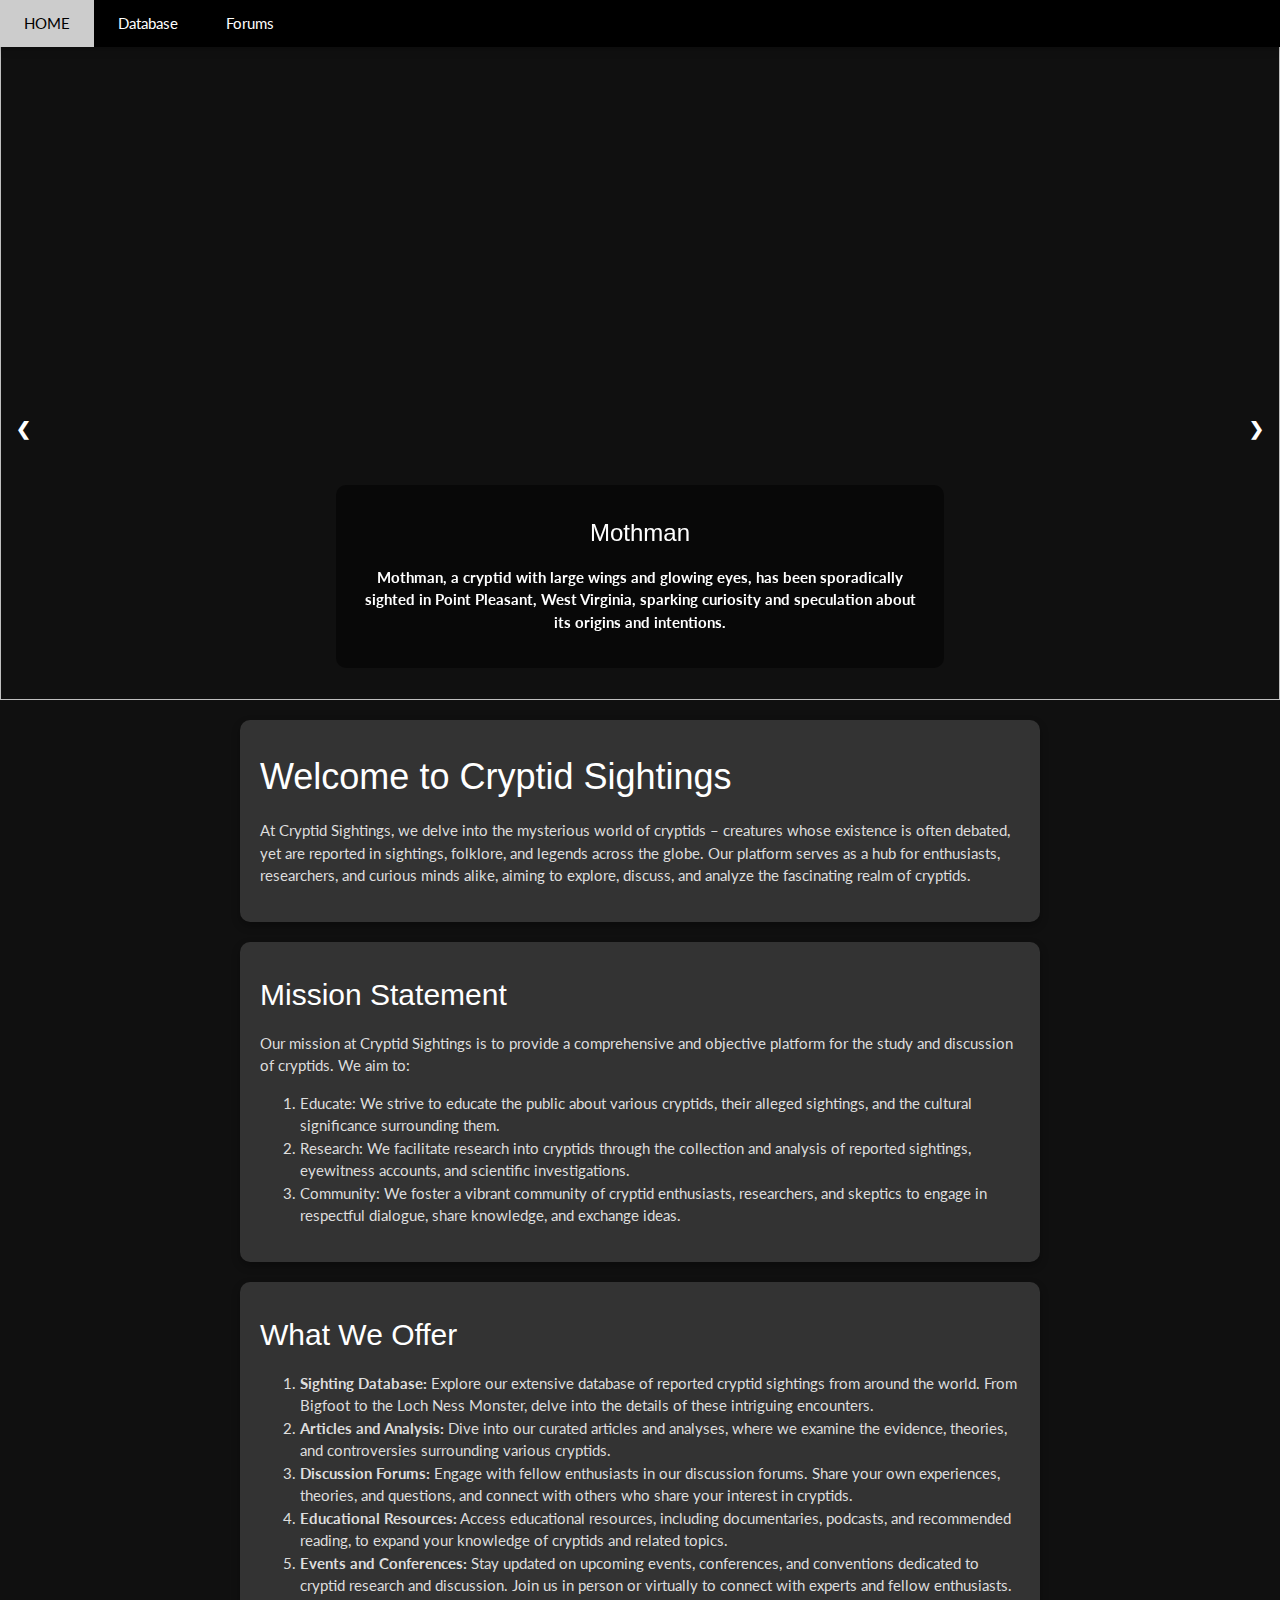
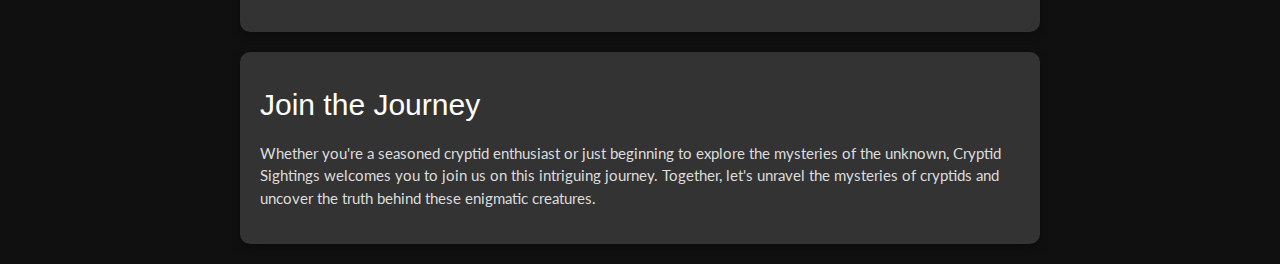
==== index.html @ ae41d96d "Merge pull request #1 from mrasmus2/meher" ====
<!DOCTYPE html>
<html lang="en">
  <head>
    <title>CryptidDB</title>
    <meta charset="UTF-8" />
    <meta name="viewport" content="width=device-width, initial-scale=1" />
    <link rel="stylesheet" href="https://www.w3schools.com/w3css/4/w3.css" />
    <link
      rel="stylesheet"
      href="https://fonts.googleapis.com/css?family=Lato"
    />
    <link
      rel="stylesheet"
      href="https://cdnjs.cloudflare.com/ajax/libs/font-awesome/4.7.0/css/font-awesome.min.css"
    />
    <style>
      .w3-bar-item.active {
        background-color: #ffffff; /* White background */
        color: #000000; /* Black text */
      }
      .w3-bar-item.active:hover::before {
        content: attr(title);
        position: absolute;
        background-color: rgba(0, 0, 0, 0.8);
        color: #ffffff;
        padding: 5px 10px;
        border-radius: 5px;
        bottom: calc(100% + 5px);
        left: 50%;
        transform: translateX(-50%);
        z-index: 999;
      }
      body {
        font-family: "Lato", sans-serif;
        background-color: #101010;
        color: #fff;
      }

      .mySlides {
        display: none;
      }
      .slide-content {
        background-color: rgba(0, 0, 0, 0.5);
        padding: 20px;
        border-radius: 10px;
        backdrop-filter: blur(5px);
        -webkit-backdrop-filter: blur(5px);
      }

      .container {
        padding: 20px;
        margin: 20px auto; /* Add margin at the top and bottom and center horizontally */
        max-width: 800px;
        background-color: #333;
        border-radius: 10px;
        box-shadow: 0 4px 8px rgba(0, 0, 0, 0.3);
      }

      .container h1,
      .container h2,
      .container h3,
      .container h4,
      .container h5,
      .container h6 {
        color: #fff;
      }

      .container p,
      .container ol,
      .container ul {
        color: #ddd;
      }

      /* Navigation arrows */
      .prev,
      .next {
        cursor: pointer;
        position: absolute;
        top: 50%;
        transform: translateY(-50%);
        width: auto;
        padding: 16px;
        margin-top: -22px;
        color: white;
        font-weight: bold;
        font-size: 18px;
        transition: 0.6s ease;
        border-radius: 0 3px 3px 0;
        user-select: none;
      }

      .next {
        right: 0;
        border-radius: 3px 0 0 3px;
      }

      /* On hover, add a black background color with a little bit see-through */
      .prev:hover,
      .next:hover {
        background-color: rgba(0, 0, 0, 0.8);
      }
    </style>
  </head>

  <body>
    <!-- Navbar -->
    <div class="w3-top">
      <div class="w3-bar w3-black w3-card">
        <a
          class="w3-bar-item w3-button w3-padding-large w3-hide-medium w3-hide-large w3-right"
          href="javascript:void(0)"
          onclick="myFunction()"
          title="Toggle Navigation Menu"
          ><i class="fa fa-bars"></i
        ></a>
        <a
          href="#"
          class="w3-bar-item w3-button w3-padding-large active"
          title="Go to the homepage"
          >HOME</a
        >
        <a
          href="./pages/database/database.html"
          class="w3-bar-item w3-button w3-padding-large w3-hide-small"
          title="Explore the cryptid database"
          >Database</a
        >
        <a
          href="./pages/forum/forum.html"
          class="w3-bar-item w3-button w3-padding-large w3-hide-small"
          title="Join discussions about cryptids"
          >Forums</a
        >
      </div>
    </div>

    <!-- Navbar on small screens -->
    <div
      id="navDemo"
      class="w3-bar-block w3-black w3-hide w3-hide-large w3-hide-medium w3-top"
      style="margin-top: 46px"
    >
      <a href="#" class="w3-bar-item w3-button w3-padding-large">HOME</a>
      <a
        href="./pages/database/database.html"
        class="w3-bar-item w3-button w3-padding-large"
        >Database</a
      >
      <a
        href="./pages/forum/forum.html"
        class="w3-bar-item w3-button w3-padding-large"
        >Forums</a
      >
    </div>

    <!-- Automatic Slideshow Images -->
    <div class="mySlides w3-display-container w3-center">
      <img
        src="pages/database/mothman/mothman0.jpeg"
        style="width: 100%; height: 700px"
      />
      <div
        class="w3-display-bottommiddle w3-container w3-text-white w3-padding-32 w3-hide-small"
      >
        <div class="slide-content">
          <h3>Mothman</h3>
          <p>
            <b
              >Mothman, a cryptid with large wings and glowing eyes, has been
              sporadically sighted in Point Pleasant, West Virginia, sparking
              curiosity and speculation about its origins and intentions.</b
            >
          </p>
        </div>
      </div>
    </div>
    <div class="mySlides w3-display-container w3-center">
      <img src="./Chupacabra.jpeg" style="width: 100%; height: 700px" />
      <div
        class="w3-display-bottommiddle w3-container w3-text-white w3-padding-32 w3-hide-small"
      >
        <div class="slide-content">
          <h3>Chupacabra</h3>
          <p>
            <b
              >The Chupacabra, a cryptid of Latin American legend, instills fear
              with its mysterious attacks on livestock, leaving behind a trail
              of drained carcasses and baffled communities.</b
            >
          </p>
        </div>
      </div>
    </div>
    <div class="mySlides w3-display-container w3-center">
      <img
        src="pages/database/bigfoot/bigfoot2.jpeg"
        style="width: 100%; height: 700px"
      />
      <div
        class="w3-display-bottommiddle w3-container w3-text-white w3-padding-32 w3-hide-small"
      >
        <div class="slide-content">
          <h3>Bigfoot</h3>
          <p>
            <b
              >Bigfoot, a legendary and elusive creature of North American
              folklore, continues to capture the imagination of enthusiasts
              worldwide with sporadic sightings and ambiguous evidence.</b
            >
          </p>
        </div>
      </div>
    </div>
    <div class="mySlides w3-display-container w3-center">
      <img src="./Ogopogo.jpeg" style="width: 100%; height: 700px" />
      <div
        class="w3-display-bottommiddle w3-container w3-text-white w3-padding-32 w3-hide-small"
      >
        <div class="slide-content">
          <h3>Ogopogo</h3>
          <p>
            <b
              >Ogopogo, a famed Canadian lake monster, is rumored to dwell in
              the depths of British Columbia's Lake Okanagan, its existence
              fueling tales of a serpent-like creature glimpsed beneath the
              water's surface.</b
            >
          </p>
        </div>
      </div>
    </div>
    <!-- End of Automatic Slideshow -->

    <!-- Navigation arrows -->
    <a class="prev" onclick="plusSlides(-1)">&#10094;</a>
    <a class="next" onclick="plusSlides(1)">&#10095;</a>

    <!-- Container sections and script for carousel -->

    <div class="container">
      <div>
        <h1>Welcome to Cryptid Sightings</h1>
        <p>
          At Cryptid Sightings, we delve into the mysterious world of cryptids –
          creatures whose existence is often debated, yet are reported in
          sightings, folklore, and legends across the globe. Our platform serves
          as a hub for enthusiasts, researchers, and curious minds alike, aiming
          to explore, discuss, and analyze the fascinating realm of cryptids.
        </p>
      </div>
    </div>

    <div class="container">
      <div>
        <h2>Mission Statement</h2>
        <p>
          Our mission at Cryptid Sightings is to provide a comprehensive and
          objective platform for the study and discussion of cryptids. We aim
          to:
        </p>
        <ol>
          <li>
            Educate: We strive to educate the public about various cryptids,
            their alleged sightings, and the cultural significance surrounding
            them.
          </li>
          <li>
            Research: We facilitate research into cryptids through the
            collection and analysis of reported sightings, eyewitness accounts,
            and scientific investigations.
          </li>
          <li>
            Community: We foster a vibrant community of cryptid enthusiasts,
            researchers, and skeptics to engage in respectful dialogue, share
            knowledge, and exchange ideas.
          </li>
        </ol>
      </div>
    </div>
    <div class="container">
      <div>
        <h2>What We Offer</h2>
        <ol>
          <li>
            <strong>Sighting Database:</strong> Explore our extensive database
            of reported cryptid sightings from around the world. From Bigfoot to
            the Loch Ness Monster, delve into the details of these intriguing
            encounters.
          </li>
          <li>
            <strong>Articles and Analysis:</strong> Dive into our curated
            articles and analyses, where we examine the evidence, theories, and
            controversies surrounding various cryptids.
          </li>
          <li>
            <strong>Discussion Forums:</strong> Engage with fellow enthusiasts
            in our discussion forums. Share your own experiences, theories, and
            questions, and connect with others who share your interest in
            cryptids.
          </li>
          <li>
            <strong>Educational Resources:</strong> Access educational
            resources, including documentaries, podcasts, and recommended
            reading, to expand your knowledge of cryptids and related topics.
          </li>
          <li>
            <strong>Events and Conferences:</strong> Stay updated on upcoming
            events, conferences, and conventions dedicated to cryptid research
            and discussion. Join us in person or virtually to connect with
            experts and fellow enthusiasts.
          </li>
        </ol>
      </div>
    </div>

    <div class="container">
      <div>
        <h2>Join the Journey</h2>
        <p>
          Whether you're a seasoned cryptid enthusiast or just beginning to
          explore the mysteries of the unknown, Cryptid Sightings welcomes you
          to join us on this intriguing journey. Together, let's unravel the
          mysteries of cryptids and uncover the truth behind these enigmatic
          creatures.
        </p>
      </div>
    </div>

    <script>
      // Automatic Slideshow and navigation functions
      var slideIndex = 0;
      carousel();

      function carousel() {
        var i;
        var x = document.getElementsByClassName("mySlides");
        for (i = 0; i < x.length; i++) {
          x[i].style.display = "none";
        }
        slideIndex++;
        if (slideIndex > x.length) {
          slideIndex = 1;
        }
        x[slideIndex - 1].style.display = "block";
        setTimeout(carousel, 4000);
      }

      function plusSlides(n) {
        showSlides((slideIndex += n));
      }

      function showSlides(n) {
        var i;
        var x = document.getElementsByClassName("mySlides");
        if (n > x.length) {
          slideIndex = 1;
        }
        if (n < 1) {
          slideIndex = x.length;
        }
        for (i = 0; i < x.length; i++) {
          x[i].style.display = "none";
        }
        x[slideIndex - 1].style.display = "block";
      }

      // Used to toggle the menu on small screens when clicking on the menu button
      function myFunction() {
        var x = document.getElementById("navDemo");
        if (x.className.indexOf("w3-show") == -1) {
          x.className += " w3-show";
        } else {
          x.className = x.className.replace(" w3-show", "");
        }
      }
    </script>
  </body>
</html>
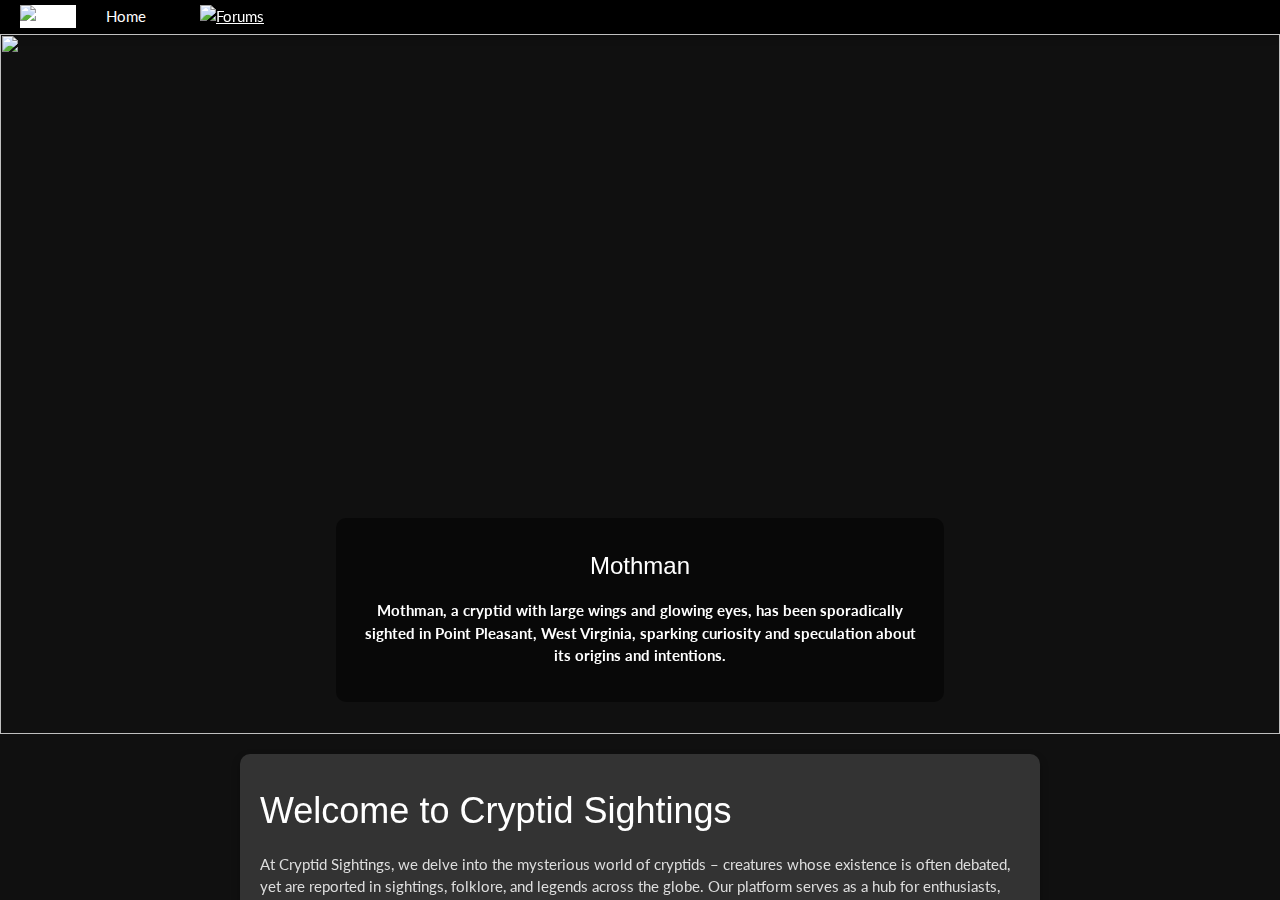
==== commit d946d742: "added tooltip to index.html" ====
--- a/index.html
+++ b/index.html
@@ -14,6 +14,33 @@
       href="https://cdnjs.cloudflare.com/ajax/libs/font-awesome/4.7.0/css/font-awesome.min.css"
     />
     <style>
+  /* Tooltip container */
+.tooltip {
+  position: relative;
+  display: inline-block;
+  border-bottom: 1px dotted black; /* If you want dots under the hoverable text */
+}
+
+/* Tooltip text */
+.tooltip .tooltiptext {
+  visibility: hidden;
+  width: 100px;
+  background-color: black;
+  color: #fff;
+  text-align: center;
+  padding: 5px 0;
+  border-radius: 6px;
+ 
+  /* Position the tooltip text - see examples below! */
+  position: absolute;
+  z-index: 1;
+}
+
+/* Show the tooltip text when you mouse over the tooltip container */
+.tooltip:hover .tooltiptext {
+  visibility: visible;
+}
+
       .w3-bar-item.active {
         background-color: #ffffff; /* White background */
         color: #000000; /* Black text */
@@ -69,6 +96,16 @@
       .container ol,
       .container ul {
         color: #ddd;
+      }
+      .navbar-icons {
+        width: 25px;
+        height: 25px;
+        margin-left: 20px;
+        margin-top: 5px;
+        margin-bottom: 5px;
+      }
+      .active {
+        background-color: white;
       }
 
       /* Navigation arrows */
@@ -111,46 +148,33 @@
           href="javascript:void(0)"
           onclick="myFunction()"
           title="Toggle Navigation Menu"
-          ><i class="fa fa-bars"></i
-        ></a>
-        <a
-          href="#"
-          class="w3-bar-item w3-button w3-padding-large active"
-          title="Go to the homepage"
-          >HOME</a
-        >
-        <a
-          href="./pages/database/database.html"
-          class="w3-bar-item w3-button w3-padding-large w3-hide-small"
-          title="Explore the cryptid database"
-          >Database</a
-        >
-        <a
-          href="./pages/forum/forum.html"
-          class="w3-bar-item w3-button w3-padding-large w3-hide-small"
-          title="Join discussions about cryptids"
-          >Forums</a
-        >
-      </div>
-    </div>
-
-    <!-- Navbar on small screens -->
-    <div
-      id="navDemo"
-      class="w3-bar-block w3-black w3-hide w3-hide-large w3-hide-medium w3-top"
-      style="margin-top: 46px"
-    >
-      <a href="#" class="w3-bar-item w3-button w3-padding-large">HOME</a>
-      <a
-        href="./pages/database/database.html"
-        class="w3-bar-item w3-button w3-padding-large"
-        >Database</a
-      >
-      <a
-        href="./pages/forum/forum.html"
-        class="w3-bar-item w3-button w3-padding-large"
-        >Forums</a
-      >
+          ><i class="fa fa-bars"></i>
+        </a>
+        <a href="#"
+          ><div class="tooltip"><img
+            src="construction.png"
+            alt="Home"
+            class="navbar-icons active"
+            title="Go to the homepage"
+        />
+          <span class="tooltiptext">Home</span>
+        </div></a>
+        <a href="./pages/database/database.html"
+          ><div class="tooltip"><img
+            src="database.png"
+            alt="Database"
+            class="navbar-icons"
+            title="Explore the cryptid database"
+        /><span class="tooltiptext">Database</span></div></a>
+        <a href="./pages/forum/forum.html"
+          ><div class="tooltip">
+            <img
+            src="chat.png"
+            alt="Forums"
+            class="navbar-icons"
+            title="Join discussions about cryptids"
+        /><span class="tooltiptext">Forums</span></a>
+      </div>
     </div>
 
     <!-- Automatic Slideshow Images -->
@@ -330,7 +354,6 @@
       // Automatic Slideshow and navigation functions
       var slideIndex = 0;
       carousel();
-
       function carousel() {
         var i;
         var x = document.getElementsByClassName("mySlides");
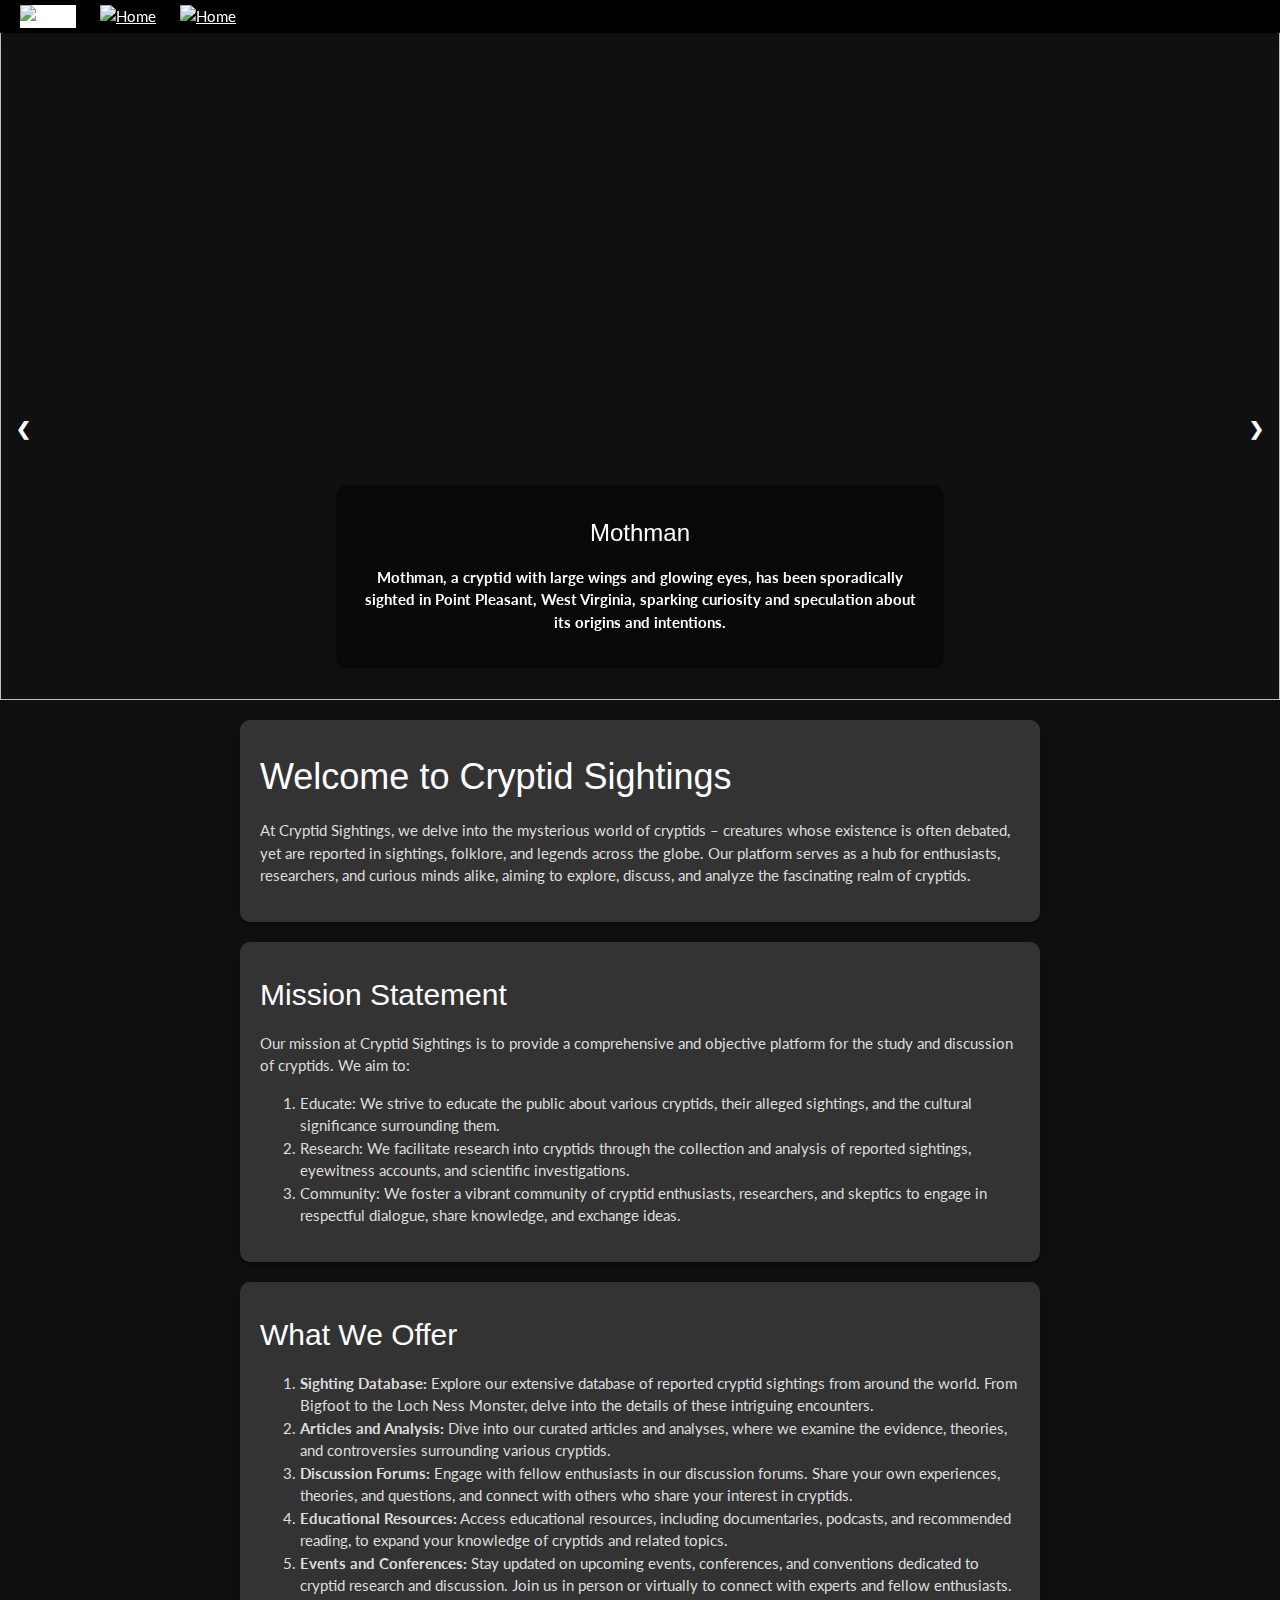
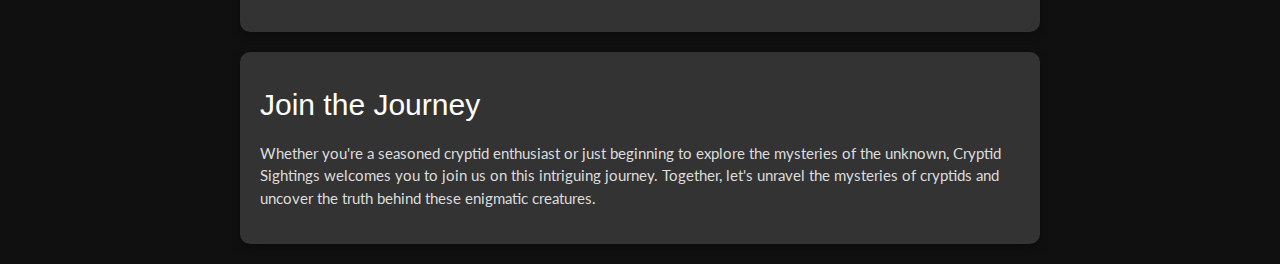
==== commit fefb7c26: "index.css modified" ====
--- a/index.html
+++ b/index.html
@@ -13,130 +13,11 @@
       rel="stylesheet"
       href="https://cdnjs.cloudflare.com/ajax/libs/font-awesome/4.7.0/css/font-awesome.min.css"
     />
-    <style>
-  /* Tooltip container */
-.tooltip {
-  position: relative;
-  display: inline-block;
-  border-bottom: 1px dotted black; /* If you want dots under the hoverable text */
-}
-
-/* Tooltip text */
-.tooltip .tooltiptext {
-  visibility: hidden;
-  width: 100px;
-  background-color: black;
-  color: #fff;
-  text-align: center;
-  padding: 5px 0;
-  border-radius: 6px;
- 
-  /* Position the tooltip text - see examples below! */
-  position: absolute;
-  z-index: 1;
-}
-
-/* Show the tooltip text when you mouse over the tooltip container */
-.tooltip:hover .tooltiptext {
-  visibility: visible;
-}
-
-      .w3-bar-item.active {
-        background-color: #ffffff; /* White background */
-        color: #000000; /* Black text */
-      }
-      .w3-bar-item.active:hover::before {
-        content: attr(title);
-        position: absolute;
-        background-color: rgba(0, 0, 0, 0.8);
-        color: #ffffff;
-        padding: 5px 10px;
-        border-radius: 5px;
-        bottom: calc(100% + 5px);
-        left: 50%;
-        transform: translateX(-50%);
-        z-index: 999;
-      }
-      body {
-        font-family: "Lato", sans-serif;
-        background-color: #101010;
-        color: #fff;
-      }
-
-      .mySlides {
-        display: none;
-      }
-      .slide-content {
-        background-color: rgba(0, 0, 0, 0.5);
-        padding: 20px;
-        border-radius: 10px;
-        backdrop-filter: blur(5px);
-        -webkit-backdrop-filter: blur(5px);
-      }
-
-      .container {
-        padding: 20px;
-        margin: 20px auto; /* Add margin at the top and bottom and center horizontally */
-        max-width: 800px;
-        background-color: #333;
-        border-radius: 10px;
-        box-shadow: 0 4px 8px rgba(0, 0, 0, 0.3);
-      }
-
-      .container h1,
-      .container h2,
-      .container h3,
-      .container h4,
-      .container h5,
-      .container h6 {
-        color: #fff;
-      }
-
-      .container p,
-      .container ol,
-      .container ul {
-        color: #ddd;
-      }
-      .navbar-icons {
-        width: 25px;
-        height: 25px;
-        margin-left: 20px;
-        margin-top: 5px;
-        margin-bottom: 5px;
-      }
-      .active {
-        background-color: white;
-      }
-
-      /* Navigation arrows */
-      .prev,
-      .next {
-        cursor: pointer;
-        position: absolute;
-        top: 50%;
-        transform: translateY(-50%);
-        width: auto;
-        padding: 16px;
-        margin-top: -22px;
-        color: white;
-        font-weight: bold;
-        font-size: 18px;
-        transition: 0.6s ease;
-        border-radius: 0 3px 3px 0;
-        user-select: none;
-      }
-
-      .next {
-        right: 0;
-        border-radius: 3px 0 0 3px;
-      }
-
-      /* On hover, add a black background color with a little bit see-through */
-      .prev:hover,
-      .next:hover {
-        background-color: rgba(0, 0, 0, 0.8);
-      }
-    </style>
+    <link
+      rel="stylesheet"
+      href="index.css"
+    />
+   
   </head>
 
   <body>
@@ -148,32 +29,29 @@
           href="javascript:void(0)"
           onclick="myFunction()"
           title="Toggle Navigation Menu"
-          ><i class="fa fa-bars"></i>
-        </a>
+          ><i class="fa fa-bars"></i
+        ></a>
         <a href="#"
-          ><div class="tooltip"><img
+          ><img
             src="construction.png"
             alt="Home"
             class="navbar-icons active"
             title="Go to the homepage"
-        />
-          <span class="tooltiptext">Home</span>
-        </div></a>
+        /></a>
         <a href="./pages/database/database.html"
-          ><div class="tooltip"><img
+          ><img
             src="database.png"
-            alt="Database"
+            alt="Home"
             class="navbar-icons"
             title="Explore the cryptid database"
-        /><span class="tooltiptext">Database</span></div></a>
+        /></a>
         <a href="./pages/forum/forum.html"
-          ><div class="tooltip">
-            <img
+          ><img
             src="chat.png"
-            alt="Forums"
+            alt="Home"
             class="navbar-icons"
             title="Join discussions about cryptids"
-        /><span class="tooltiptext">Forums</span></a>
+        /></a>
       </div>
     </div>
 
--- a/index.css
+++ b/index.css
@@ -0,0 +1,95 @@
+.w3-bar-item.active {
+  background-color: #ffffff; /* White background */
+  color: #000000; /* Black text */
+}
+.w3-bar-item.active:hover::before {
+  content: attr(title);
+  position: absolute;
+  background-color: rgba(0, 0, 0, 0.8);
+  color: #ffffff;
+  padding: 5px 10px;
+  border-radius: 5px;
+  bottom: calc(100% + 5px);
+  left: 50%;
+  transform: translateX(-50%);
+  z-index: 999;
+}
+body {
+  font-family: "Lato", sans-serif;
+  background-color: #101010;
+  color: #fff;
+}
+
+.mySlides {
+  display: none;
+}
+.slide-content {
+  background-color: rgba(0, 0, 0, 0.5);
+  padding: 20px;
+  border-radius: 10px;
+  backdrop-filter: blur(5px);
+  -webkit-backdrop-filter: blur(5px);
+}
+
+.container {
+  padding: 20px;
+  margin: 20px auto; /* Add margin at the top and bottom and center horizontally */
+  max-width: 800px;
+  background-color: #333;
+  border-radius: 10px;
+  box-shadow: 0 4px 8px rgba(0, 0, 0, 0.3);
+}
+
+.container h1,
+.container h2,
+.container h3,
+.container h4,
+.container h5,
+.container h6 {
+  color: #fff;
+}
+
+.container p,
+.container ol,
+.container ul {
+  color: #ddd;
+}
+.navbar-icons {
+  width: 25px;
+  height: 25px;
+  margin-left: 20px;
+  margin-top: 5px;
+  margin-bottom: 5px;
+}
+.active {
+  background-color: white;
+}
+
+/* Navigation arrows */
+.prev,
+.next {
+  cursor: pointer;
+  position: absolute;
+  top: 50%;
+  transform: translateY(-50%);
+  width: auto;
+  padding: 16px;
+  margin-top: -22px;
+  color: white;
+  font-weight: bold;
+  font-size: 18px;
+  transition: 0.6s ease;
+  border-radius: 0 3px 3px 0;
+  user-select: none;
+}
+
+.next {
+  right: 0;
+  border-radius: 3px 0 0 3px;
+}
+
+/* On hover, add a black background color with a little bit see-through */
+.prev:hover,
+.next:hover {
+  background-color: rgba(0, 0, 0, 0.8);
+}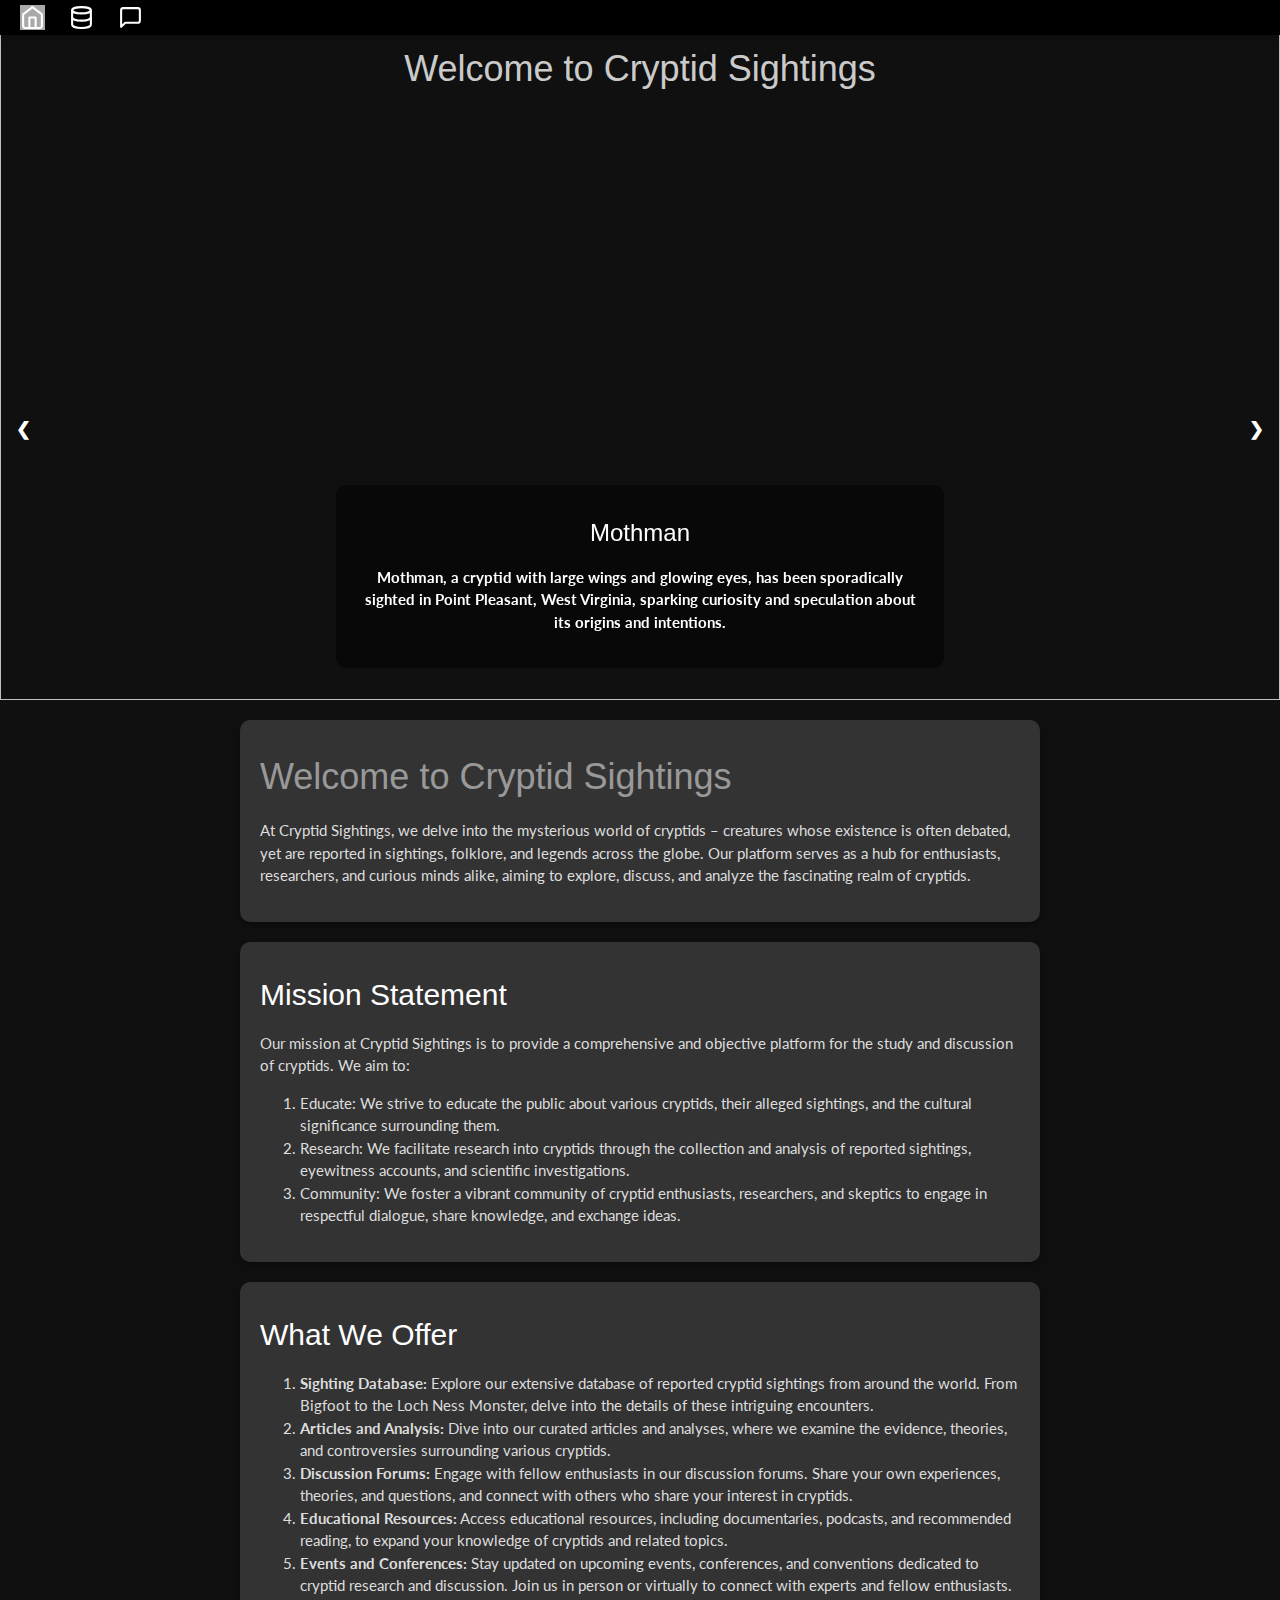
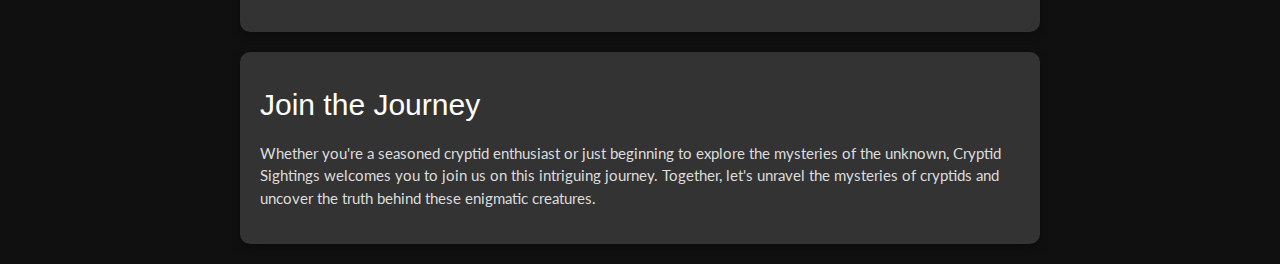
==== commit 78a7a3ca: "Darryl Fixes" ====
--- a/index.html
+++ b/index.html
@@ -13,11 +13,7 @@
       rel="stylesheet"
       href="https://cdnjs.cloudflare.com/ajax/libs/font-awesome/4.7.0/css/font-awesome.min.css"
     />
-    <link
-      rel="stylesheet"
-      href="index.css"
-    />
-   
+    <link rel="stylesheet" href="index.css" />
   </head>
 
   <body>
@@ -33,21 +29,22 @@
         ></a>
         <a href="#"
           ><img
-            src="construction.png"
+            src="home.svg"
             alt="Home"
             class="navbar-icons active"
             title="Go to the homepage"
+            id="home-icon"
         /></a>
         <a href="./pages/database/database.html"
           ><img
-            src="database.png"
+            src="database.svg"
             alt="Home"
             class="navbar-icons"
             title="Explore the cryptid database"
         /></a>
         <a href="./pages/forum/forum.html"
           ><img
-            src="chat.png"
+            src="chat.svg"
             alt="Home"
             class="navbar-icons"
             title="Join discussions about cryptids"
@@ -61,6 +58,14 @@
         src="pages/database/mothman/mothman0.jpeg"
         style="width: 100%; height: 700px"
       />
+      <div
+        class="w3-display-topmiddle w3-container w3-text-white w3-padding-32 w3-hide-small"
+      >
+        <h1 style="color: rgba(255, 255, 255, 0.8)">
+          Welcome to Cryptid Sightings
+        </h1>
+      </div>
+
       <div
         class="w3-display-bottommiddle w3-container w3-text-white w3-padding-32 w3-hide-small"
       >
@@ -79,6 +84,13 @@
     <div class="mySlides w3-display-container w3-center">
       <img src="./Chupacabra.jpeg" style="width: 100%; height: 700px" />
       <div
+        class="w3-display-topmiddle w3-container w3-text-white w3-padding-32 w3-hide-small"
+      >
+        <h1 style="color: rgba(255, 255, 255, 0.8)">
+          Welcome to Cryptid Sightings
+        </h1>
+      </div>
+      <div
         class="w3-display-bottommiddle w3-container w3-text-white w3-padding-32 w3-hide-small"
       >
         <div class="slide-content">
@@ -99,6 +111,13 @@
         style="width: 100%; height: 700px"
       />
       <div
+        class="w3-display-topmiddle w3-container w3-text-white w3-padding-32 w3-hide-small"
+      >
+        <h1 style="color: rgba(255, 255, 255, 0.8)">
+          Welcome to Cryptid Sightings
+        </h1>
+      </div>
+      <div
         class="w3-display-bottommiddle w3-container w3-text-white w3-padding-32 w3-hide-small"
       >
         <div class="slide-content">
@@ -115,6 +134,13 @@
     </div>
     <div class="mySlides w3-display-container w3-center">
       <img src="./Ogopogo.jpeg" style="width: 100%; height: 700px" />
+      <div
+        class="w3-display-topmiddle w3-container w3-text-white w3-padding-32 w3-hide-small"
+      >
+        <h1 style="color: rgba(255, 255, 255, 0.8)">
+          Welcome to Cryptid Sightings
+        </h1>
+      </div>
       <div
         class="w3-display-bottommiddle w3-container w3-text-white w3-padding-32 w3-hide-small"
       >
@@ -141,7 +167,9 @@
 
     <div class="container">
       <div>
-        <h1>Welcome to Cryptid Sightings</h1>
+        <h1 style="color: rgba(255, 255, 255, 0.5)">
+          Welcome to Cryptid Sightings
+        </h1>
         <p>
           At Cryptid Sightings, we delve into the mysterious world of cryptids –
           creatures whose existence is often debated, yet are reported in
@@ -179,6 +207,7 @@
         </ol>
       </div>
     </div>
+
     <div class="container">
       <div>
         <h2>What We Offer</h2>
--- a/index.css
+++ b/index.css
@@ -61,8 +61,9 @@
   margin-top: 5px;
   margin-bottom: 5px;
 }
+
 .active {
-  background-color: white;
+  background-color: darkgrey;
 }
 
 /* Navigation arrows */
@@ -92,4 +93,4 @@
 .prev:hover,
 .next:hover {
   background-color: rgba(0, 0, 0, 0.8);
-}+}
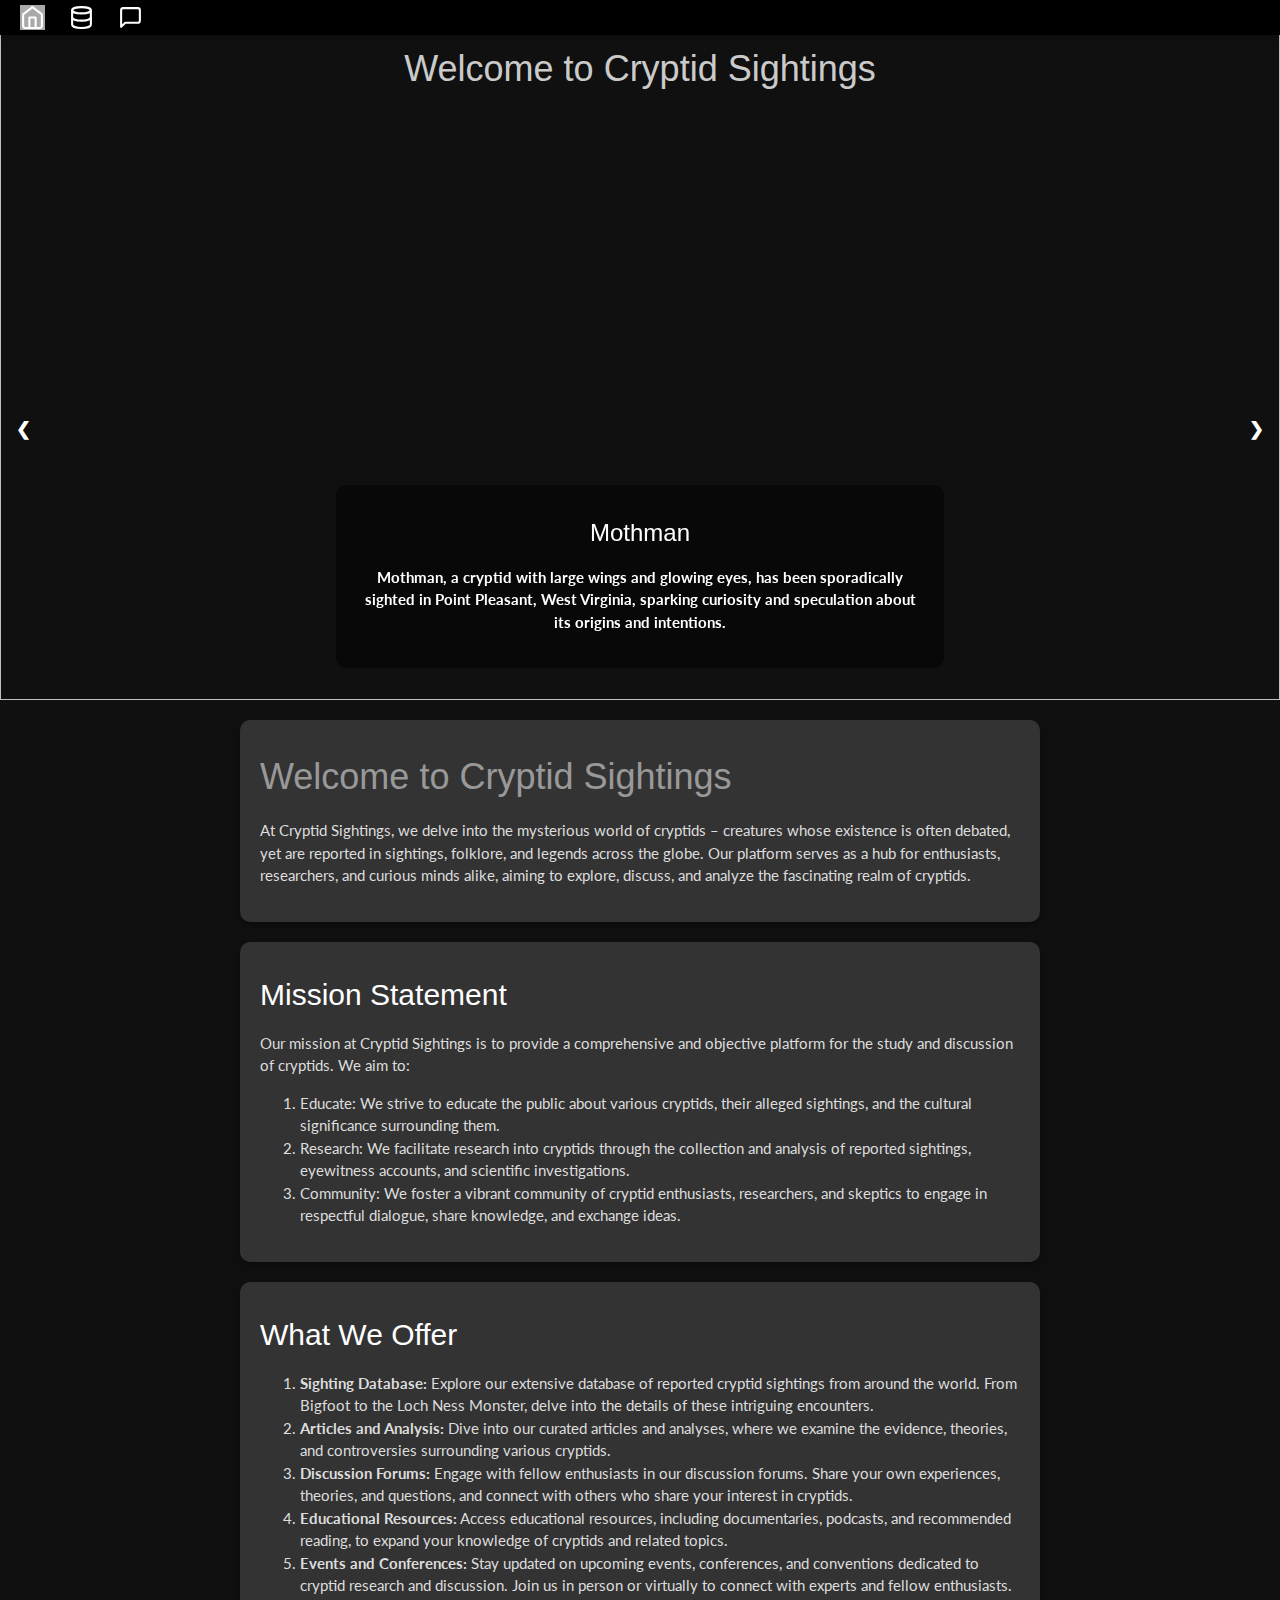
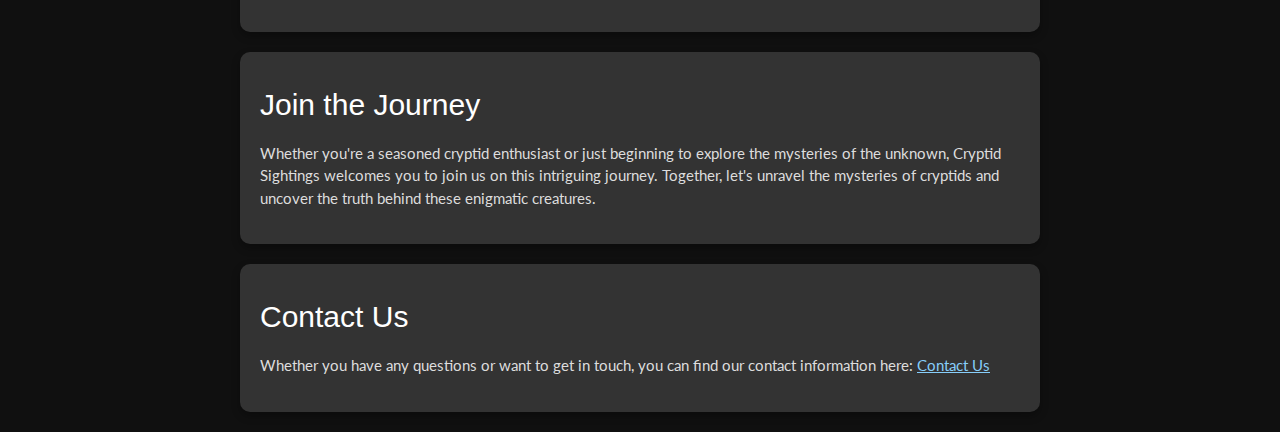
==== commit abfebdcc: "Added "Contact Us" link to bottom of page" ====
--- a/index.html
+++ b/index.html
@@ -257,6 +257,17 @@
       </div>
     </div>
 
+    <div class="container">
+      <div>
+        <h2>Contact Us</h2>
+        <p>
+          Whether you have any questions or want to get in touch, you can find our contact information here:
+         <a href="example@gmail.com" style="color: lightskyblue">Contact Us</a> 
+        </p>
+      </div>
+    </div>
+
+
     <script>
       // Automatic Slideshow and navigation functions
       var slideIndex = 0;
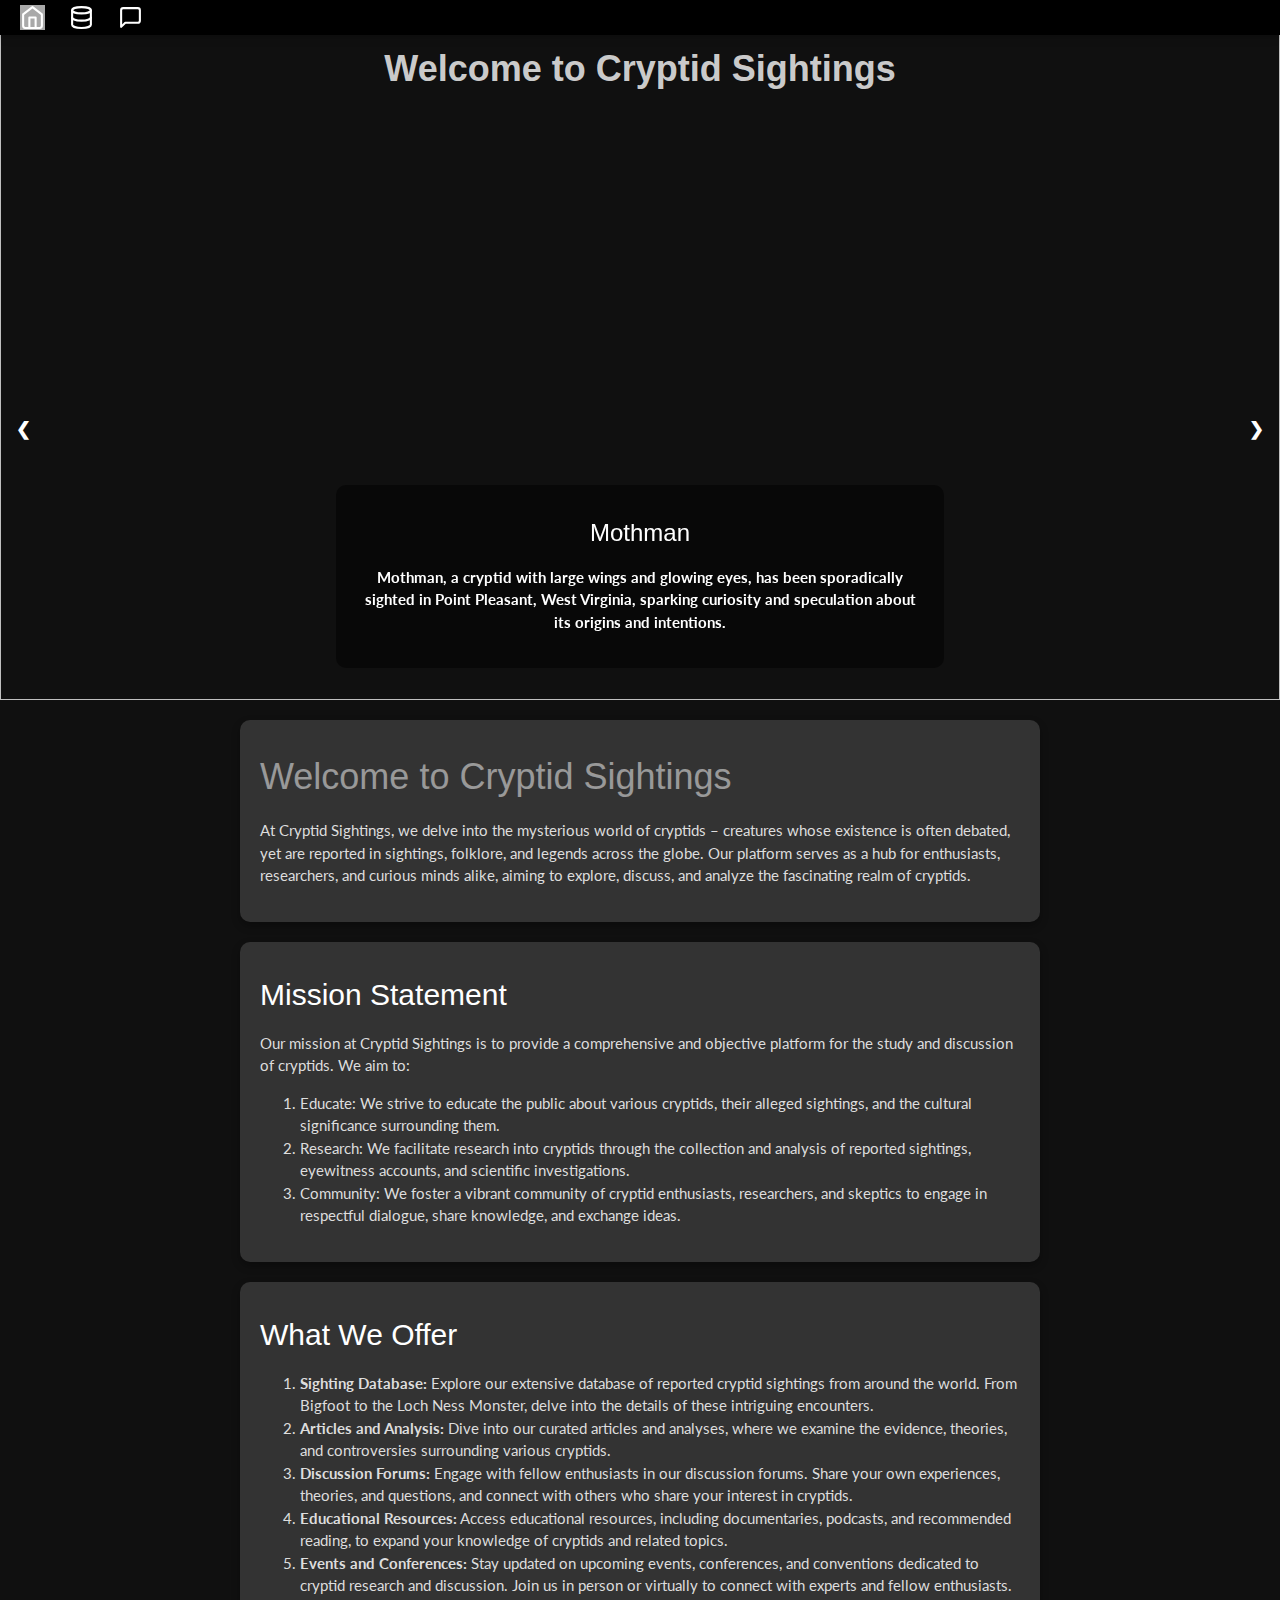
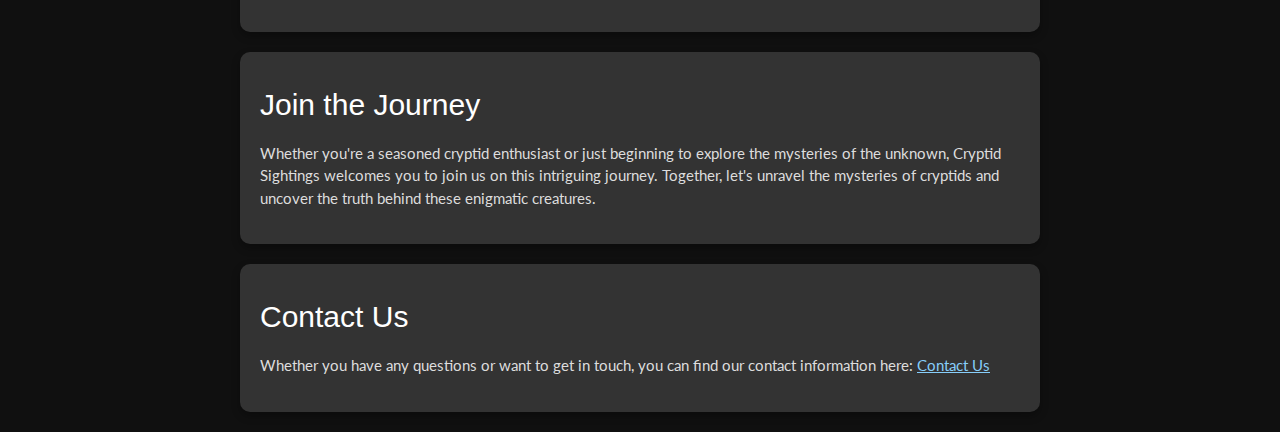
==== commit c9dd2368: "Update index.html" ====
--- a/index.html
+++ b/index.html
@@ -61,7 +61,7 @@
       <div
         class="w3-display-topmiddle w3-container w3-text-white w3-padding-32 w3-hide-small"
       >
-        <h1 style="color: rgba(255, 255, 255, 0.8)">
+        <h1 style="color: rgba(255, 255, 255, 0.8);font-family: Arial, Helvetica, sans-serif; font-weight: bold;">
           Welcome to Cryptid Sightings
         </h1>
       </div>
@@ -86,7 +86,7 @@
       <div
         class="w3-display-topmiddle w3-container w3-text-white w3-padding-32 w3-hide-small"
       >
-        <h1 style="color: rgba(255, 255, 255, 0.8)">
+        <h1 style="color: rgba(255, 255, 255, 0.8);font-family: Arial, Helvetica, sans-serif; font-weight: bold;">
           Welcome to Cryptid Sightings
         </h1>
       </div>
